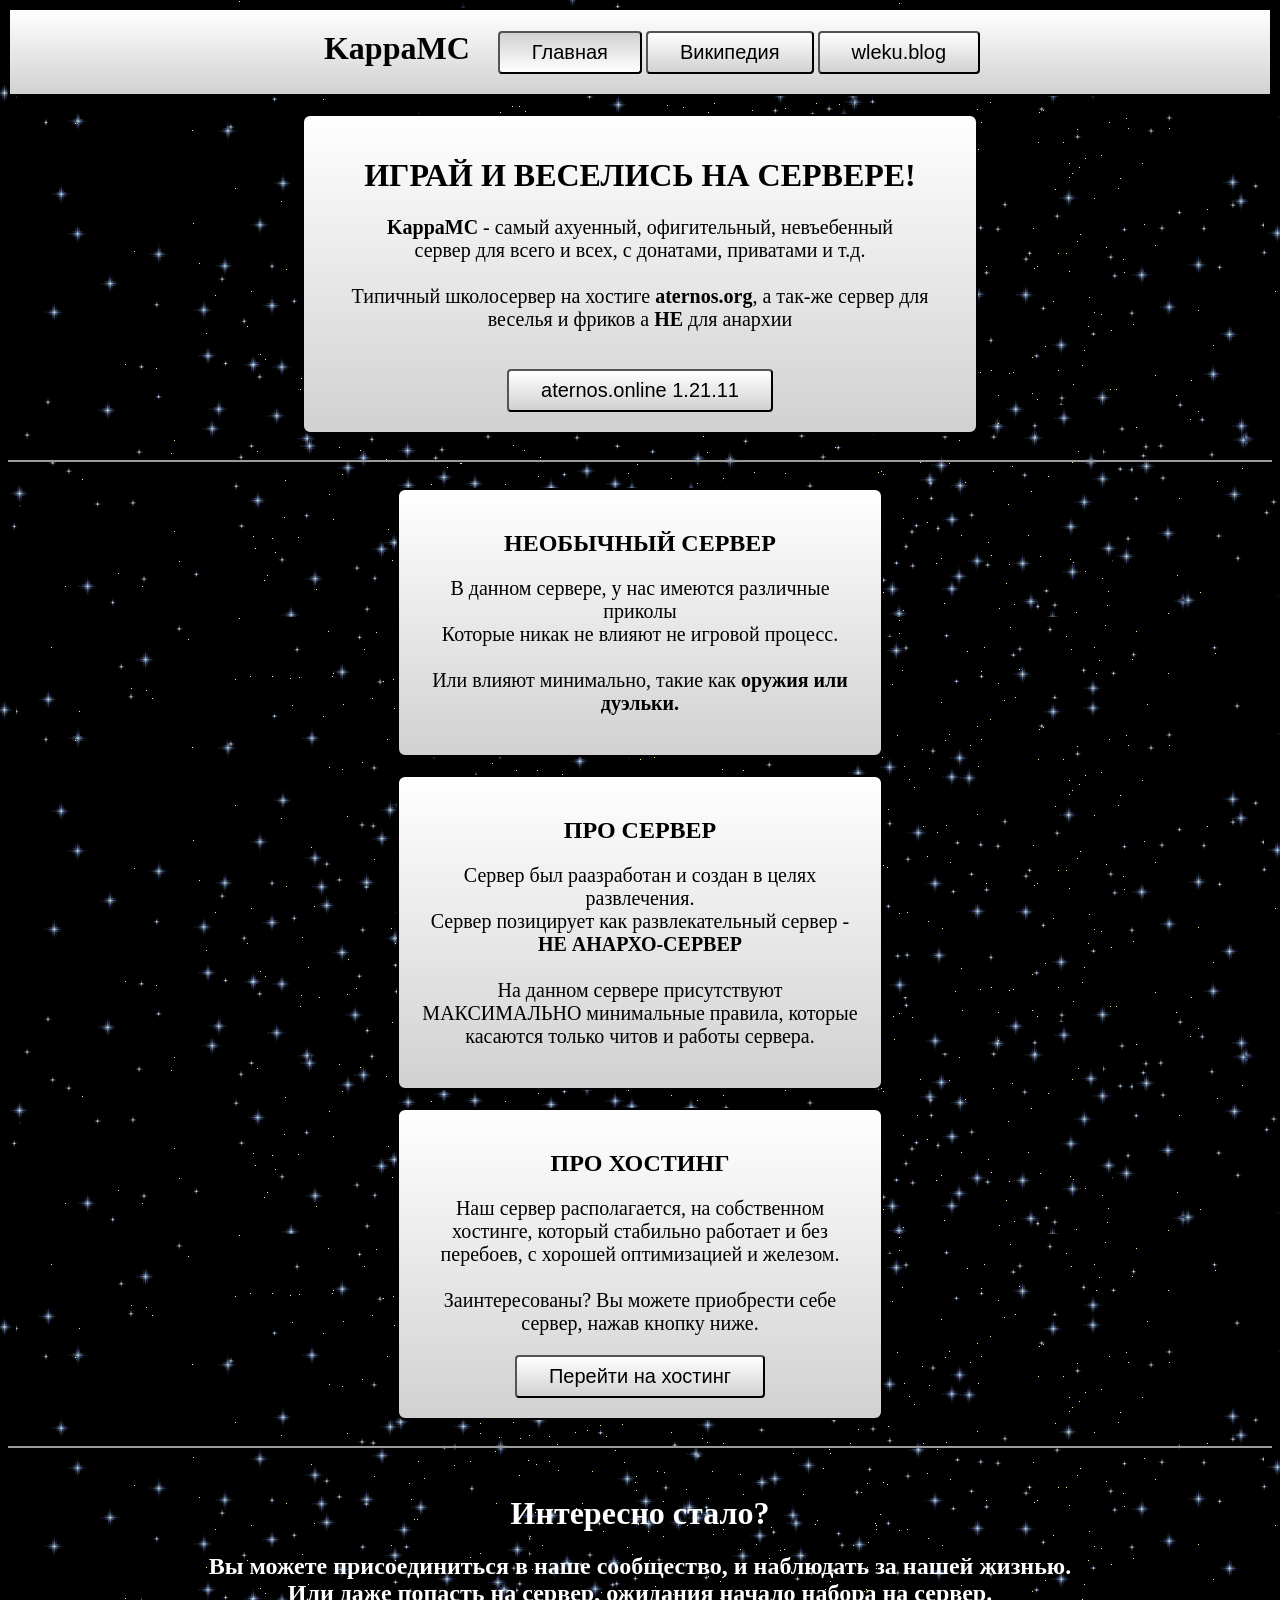
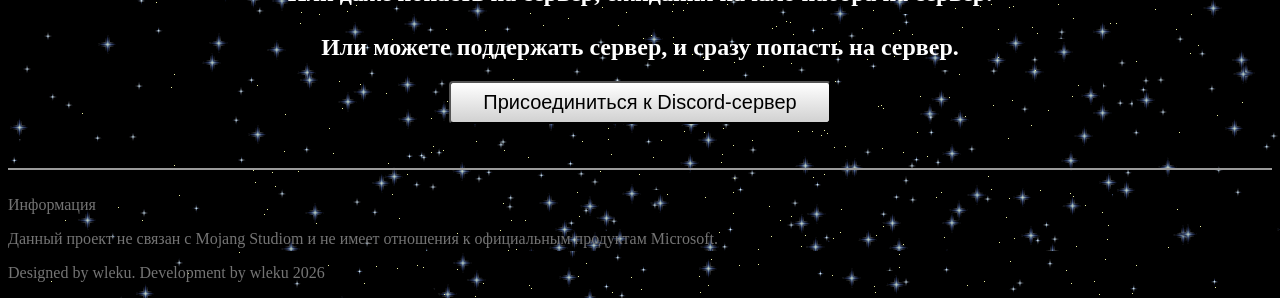
==== index.html @ aa20d333 "Reuploaded all sources website to single repository for website KappaMC" ====
<!DOCTYPE html>
<html lang="en">
<head>
    <meta charset="UTF-8">
    <meta name="viewport" content="width=device-width, initial-scale=1.0">
    <link href="index.css" rel="stylesheet">

    <link rel="icon" href="icon.png" type="image/png">
    <title>KappaMC</title>

    <p id="text-to-copy" class="text-to-copy">aternos.online</p>
</head>
<body>

    <center>
        <div class="nav" id="nav">
            <h1 class="nav_text">KappaMC</h1>
            <a href="#"><button class="nav_button_active">Главная</button></a>
            <a href="/wiki/"><button class="nav_button">Википедия</button></a>
            <a href="https://wleku.blog"><button class="nav_button">wleku.blog</button></a>
        </div>
    </center>

    <br>

    <center>
        <div class="header">
            <h1>ИГРАЙ И ВЕСЕЛИСЬ НА СЕРВЕРЕ!</h1>
            <p class="header_text">
                <b>KappaMC</b> - самый ахуенный, офигительный, невъебенный<br> сервер для всего и всех, с донатами, приватами и т.д.<br> 
                <br>Типичный школосервер на хостиге <b>aternos.org</b>, а так-же сервер для<br> веселья и фриков а <b>НЕ</b> для анархии</p>
                <br>
            <button onclick="copyText()" class="nav_button">aternos.online 1.21.11</button>
        </div>
    </center>

    <br><hr><br>

    <center>
        <div class="blog">
            <h2>НЕОБЫЧНЫЙ СЕРВЕР</h2>
            <p class="header_text">В данном сервере, у нас имеются различные приколы
                <br>Которые никак не влияют не игровой процесс.
                <br><br>Или влияют минимально, такие как <b>оружия или дуэльки.</b></p>
        </div>
        <br>
        <div class="blog">
            <h2>ПРО СЕРВЕР</h2>
            <p class="header_text">Сервер был раазработан и создан в целях развлечения.<br>Сервер позицирует как развлекательный сервер - <b>НЕ АНАРХО-СЕРВЕР</b>
            <br><br>
            На данном сервере присутствуют МАКСИМАЛЬНО минимальные правила, которые касаются только читов и работы сервера.</p>
        </div>
        <br>
        <div class="blog">
            <h2>ПРО ХОСТИНГ</h2>
            <p class="header_text">Наш сервер располагается, на собственном хостинге, который стабильно работает и без перебоев, с хорошей оптимизацией и железом.<br>
                <br>Заинтересованы? Вы можете приобрести себе сервер, нажав кнопку ниже.</p>
            <a href="https://linterna.cloud/"><button class="nav_button">Перейти на хостинг</button></a>
        </div>
    </center>

    <br><hr><br>

    <center>
        <h1 class="white">Интересно стало?</h1>
        <h2 class="white">Вы можете присоединиться в наше сообщество, и наблюдать за нашей жизнью.<br>
        Или даже попасть на сервер, ожидания начало набора на сервер.
        <br><br>Или можете поддержать сервер, и сразу попасть на сервер.</h2>
        <a href="/discord/"><button class="nav_button">Присоединиться к Discord-сервер</button></a><br><br>
    </center>

    <br><hr><br>

    <div class="about">
        <a class="copyright" href="/contact/">Информация</a>
        <p class="copyright">Данный проект не связан с Mojang Studiom и не имеет отношения к официальным продуктам Microsoft.</p> 
        <p class="copyright">Designed by wleku. Development by wleku 2026</p>
    </div>

    <script>
        const nav = document.getElementById("nav");

        window.addEventListener('scroll', () => {
            if (window.innerWidth < 768) {   
                if (window.scrollY < 30) {
                    nav.style.position = 'relative';
                } else {
                    nav.style.position = 'fixed';
                    
                }
            } else {
                nav.style.position = 'relative';
            }
        });

        function copyText() {
            // Получаем текст из элемента
            var text = document.getElementById("text-to-copy").innerText;
            
            // Копируем в буфер обмена
            navigator.clipboard.writeText(text).then(function() {
                alert("Текст скопирован!");
            }).catch(function(err) {
                console.error("Ошибка при копировании: ", err);
            });
        }
        
    </script>
    
</body>
</html>
---- index.css ----
body {
    background-color:cornflowerblue;
    background-image: url('start2.gif');
}

.nav {
    border: 2px solid;
    padding: 20px;
    background-image: linear-gradient(white, rgb(209, 209, 209));
    position: relative;
    display: block;
}

.nav_text {
    display: inline;
    padding: 24px;
}

.nav_button {
    font-size: 20px;
    padding: 8px 32px;
}

.nav_button_active {
    font-size: 20px;
    padding: 8px 32px;
    background-image: linear-gradient(rgb(209, 209, 209), white);
}

.header {
    border: 2px solid;
    padding: 20px;
    width: 50%;

    border-radius: 8px;
    background-image: linear-gradient(white, rgb(209, 209, 209));
}

.blog {
    border: 2px solid;
    padding: 20px;
    width: 35%;

    border-radius: 8px;
    background-image: linear-gradient(white, rgb(209, 209, 209));
}

.header_text {
    font-size: 20px;
}

.ip {
    font-weight: 600;
    font-size: 24px;
}

button {
    background-image: linear-gradient(white, rgb(209, 209, 209));
    transition: background-image 0.2s;
    border-radius: 4px;
}

button:hover {
    background-image: linear-gradient(rgb(209, 209, 209), white);
    transition: background-image 0.2s;
}


hr {
    border: none; /* Removes the default border */
    height: 2px; /* Sets the thickness of the line */
    background-color: rgb(155, 155, 155); /* Sets the color */
}

.white {
    color: white;
}

.text-to-copy {
    position: fixed;
    font-size: 0px;
}

.copyright {
    color: rgb(116, 116, 116);
    text-decoration: none;
}

@media (max-width: 768px) {
    .nav {
        border: 2px solid;
        padding: 0px;
        background-image: linear-gradient(white, rgb(209, 209, 209));
        position: relative;
        display: block;
    }

    .nav_text {
        display: flex;
        justify-content: center;
        padding: 2px;
        font-size: 24px;
    }

    .nav_button {
        font-size: 16px;
        padding: 8px 16px;
        justify-content: center;
        align-items: center;
        margin: 4px;
    }

    .nav_button_active {
        font-size: 16px;
        padding: 8px 16px;
        justify-content: center;
        align-items: center;
        margin: 4px;
    }

    .header {
        border: 2px solid;
        padding: 20px;
        width: 85%;
        font-size: 15px;

        border-radius: 8px;
        background-image: linear-gradient(white, rgb(209, 209, 209));
    }

    .header_text {
        font-size: 16px;
    }

    .blog {
        width: 60%;

        border-radius: 8px;
        background-image: linear-gradient(white, rgb(209, 209, 209));
    }

    .white {
        font-size: 20px;
    }
}
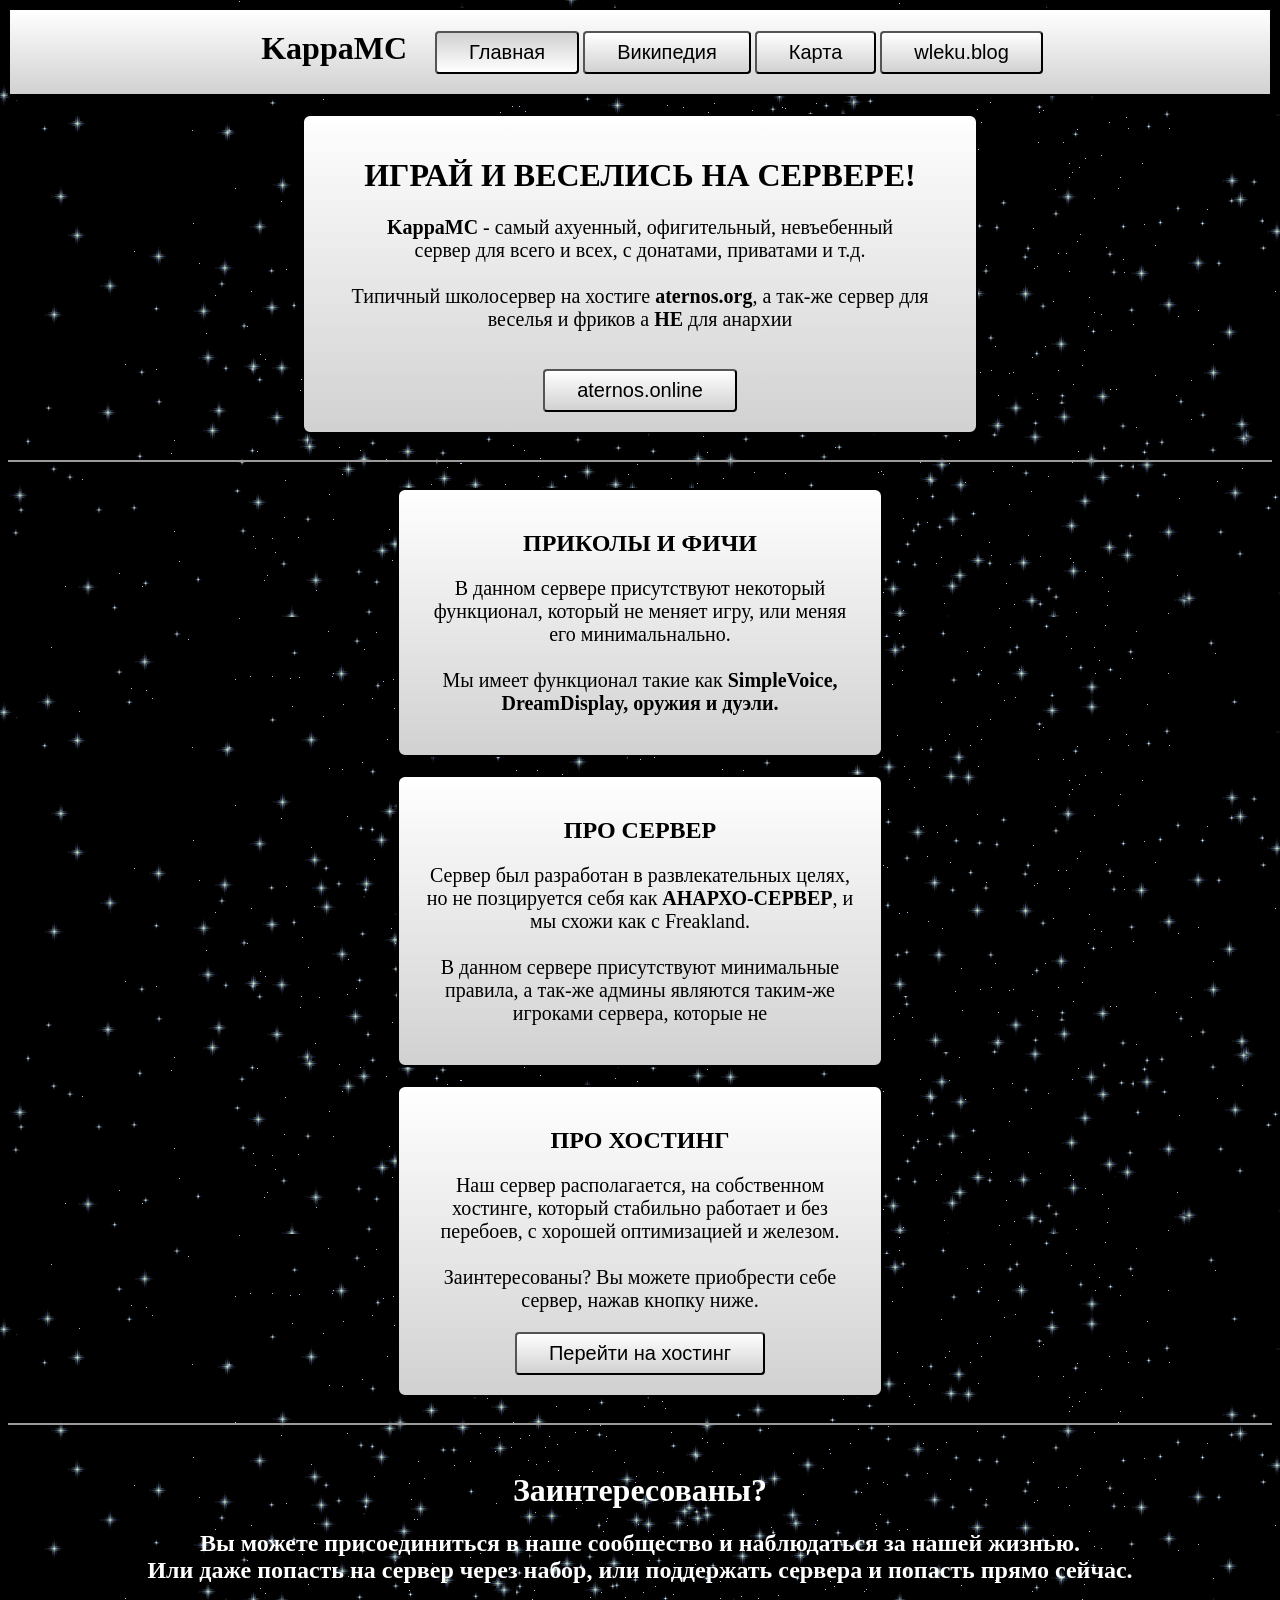
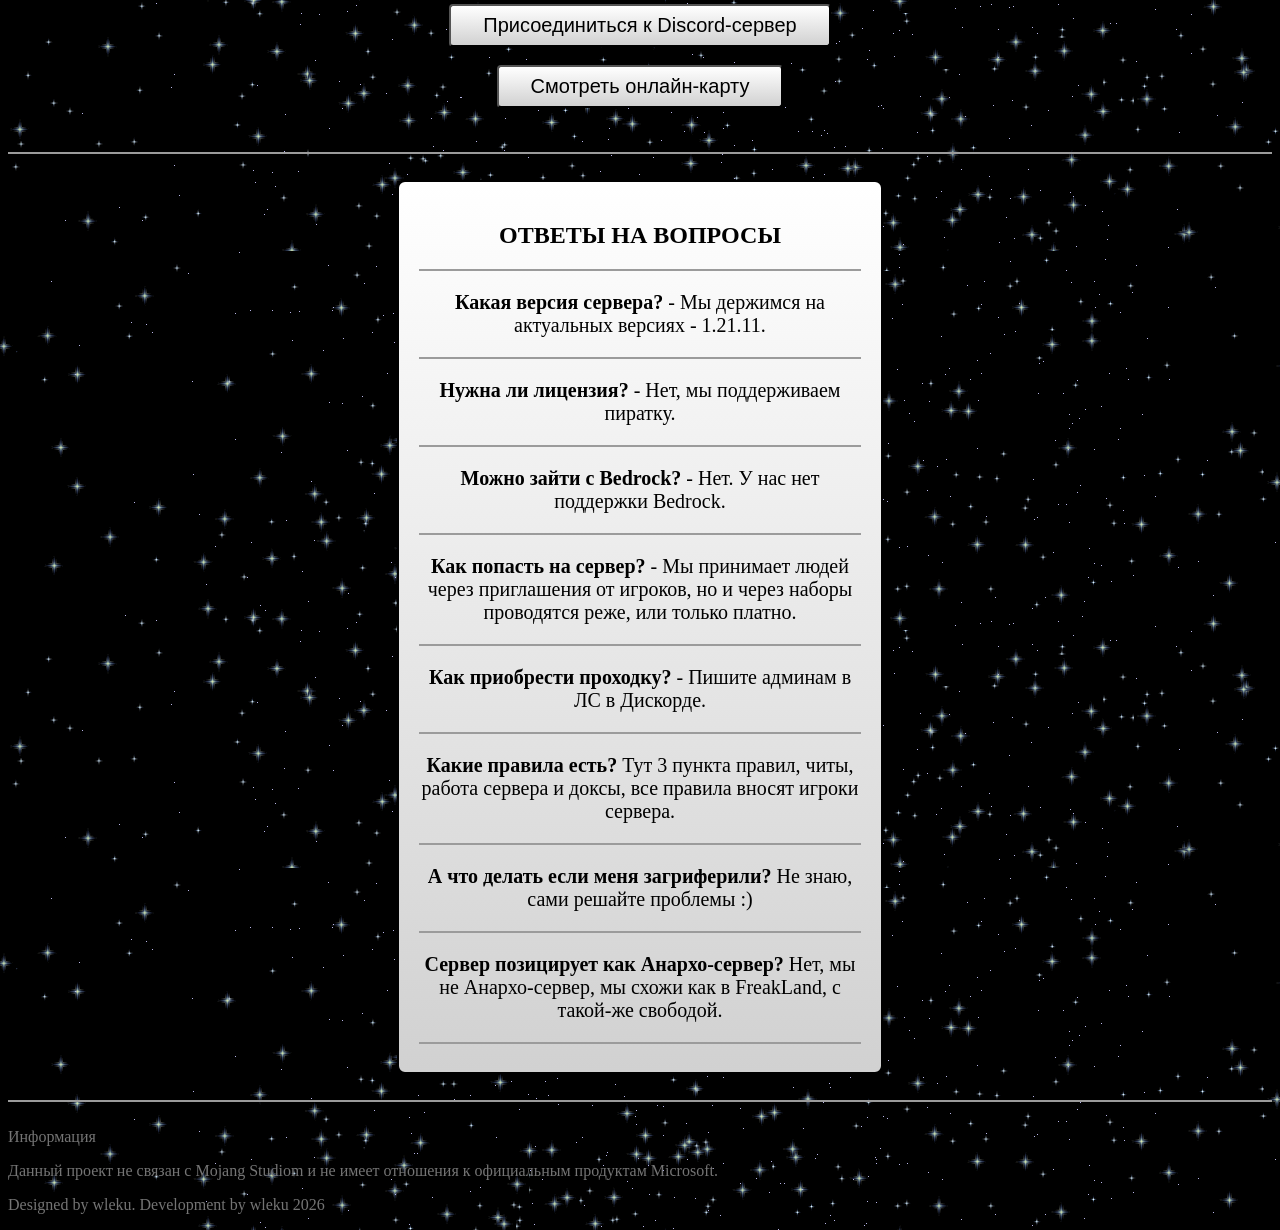
==== commit 7cdc4f3c: "Updated website" ====
--- a/index.html
+++ b/index.html
@@ -17,6 +17,7 @@
             <h1 class="nav_text">KappaMC</h1>
             <a href="#"><button class="nav_button_active">Главная</button></a>
             <a href="/wiki/"><button class="nav_button">Википедия</button></a>
+            <a href="/map/"><button class="nav_button">Карта</button></a>
             <a href="https://wleku.blog"><button class="nav_button">wleku.blog</button></a>
         </div>
     </center>
@@ -30,7 +31,7 @@
                 <b>KappaMC</b> - самый ахуенный, офигительный, невъебенный<br> сервер для всего и всех, с донатами, приватами и т.д.<br> 
                 <br>Типичный школосервер на хостиге <b>aternos.org</b>, а так-же сервер для<br> веселья и фриков а <b>НЕ</b> для анархии</p>
                 <br>
-            <button onclick="copyText()" class="nav_button">aternos.online 1.21.11</button>
+            <button onclick="copyText()" class="nav_button">aternos.online</button>
         </div>
     </center>
 
@@ -38,17 +39,16 @@
 
     <center>
         <div class="blog">
-            <h2>НЕОБЫЧНЫЙ СЕРВЕР</h2>
-            <p class="header_text">В данном сервере, у нас имеются различные приколы
-                <br>Которые никак не влияют не игровой процесс.
-                <br><br>Или влияют минимально, такие как <b>оружия или дуэльки.</b></p>
+            <h2>ПРИКОЛЫ И ФИЧИ</h2>
+            <p class="header_text">В данном сервере присутствуют некоторый функционал, который не меняет игру, или меняя его минимальнально.
+                <br><br>Мы имеет функционал такие как <b>SimpleVoice, DreamDisplay, оружия и дуэли.</b></p>
         </div>
         <br>
         <div class="blog">
             <h2>ПРО СЕРВЕР</h2>
-            <p class="header_text">Сервер был раазработан и создан в целях развлечения.<br>Сервер позицирует как развлекательный сервер - <b>НЕ АНАРХО-СЕРВЕР</b>
+            <p class="header_text">Сервер был разработан в развлекательных целях, но не позцируется себя как <b>АНАРХО-СЕРВЕР</b>, и мы схожи как с Freakland.
             <br><br>
-            На данном сервере присутствуют МАКСИМАЛЬНО минимальные правила, которые касаются только читов и работы сервера.</p>
+            В данном сервере присутствуют минимальные правила, а так-же админы являются таким-же игроками сервера, которые не </p>
         </div>
         <br>
         <div class="blog">
@@ -62,11 +62,28 @@
     <br><hr><br>
 
     <center>
-        <h1 class="white">Интересно стало?</h1>
-        <h2 class="white">Вы можете присоединиться в наше сообщество, и наблюдать за нашей жизнью.<br>
-        Или даже попасть на сервер, ожидания начало набора на сервер.
-        <br><br>Или можете поддержать сервер, и сразу попасть на сервер.</h2>
+        <h1 class="white">Заинтересованы?</h1>
+        <h2 class="white">Вы можете присоединиться в наше сообщество и наблюдаться за нашей жизнью.<br>
+            Или даже попасть на сервер через набор, или поддержать сервера и попасть прямо сейчас.
+        <br></h2>
         <a href="/discord/"><button class="nav_button">Присоединиться к Discord-сервер</button></a><br><br>
+        <a href="/map/"><button class="nav_button">Смотреть онлайн-карту</button></a><br><br>
+    </center>
+
+    <br><hr><br>
+
+    <center>
+        <div class="blog">
+            <h2>ОТВЕТЫ НА ВОПРОСЫ</h2><hr>
+            <p class="header_text"><b>Какая версия сервера?</b> - Мы держимся на актуальных версиях - 1.21.11.</p><hr>
+            <p class="header_text"><b>Нужна ли лицензия?</b> - Нет, мы поддерживаем пиратку.</p><hr>
+            <p class="header_text"><b>Можно зайти с Bedrock?</b> - Нет. У нас нет поддержки Bedrock.</p><hr>
+            <p class="header_text"><b>Как попасть на сервер?</b> - Мы принимает людей через приглашения от игроков, но и через наборы проводятся реже, или только платно.</p><hr>
+            <p class="header_text"><b>Как приобрести проходку?</b> - Пишите админам в ЛС в Дискорде.</p><hr>
+            <p class="header_text"><b>Какие правила есть?</b> Тут 3 пункта правил, читы, работа сервера и доксы, все правила вносят игроки сервера.</p><hr>
+            <p class="header_text"><b>А что делать если меня загриферили?</b> Не знаю, сами решайте проблемы :)</p><hr>
+            <p class="header_text"><b>Сервер позицирует как Анархо-сервер?</b> Нет, мы не Анархо-сервер, мы схожи как в FreakLand, с такой-же свободой.</p><hr>
+        </div>
     </center>
 
     <br><hr><br>
@@ -76,6 +93,7 @@
         <p class="copyright">Данный проект не связан с Mojang Studiom и не имеет отношения к официальным продуктам Microsoft.</p> 
         <p class="copyright">Designed by wleku. Development by wleku 2026</p>
     </div>
+    
 
     <script>
         const nav = document.getElementById("nav");
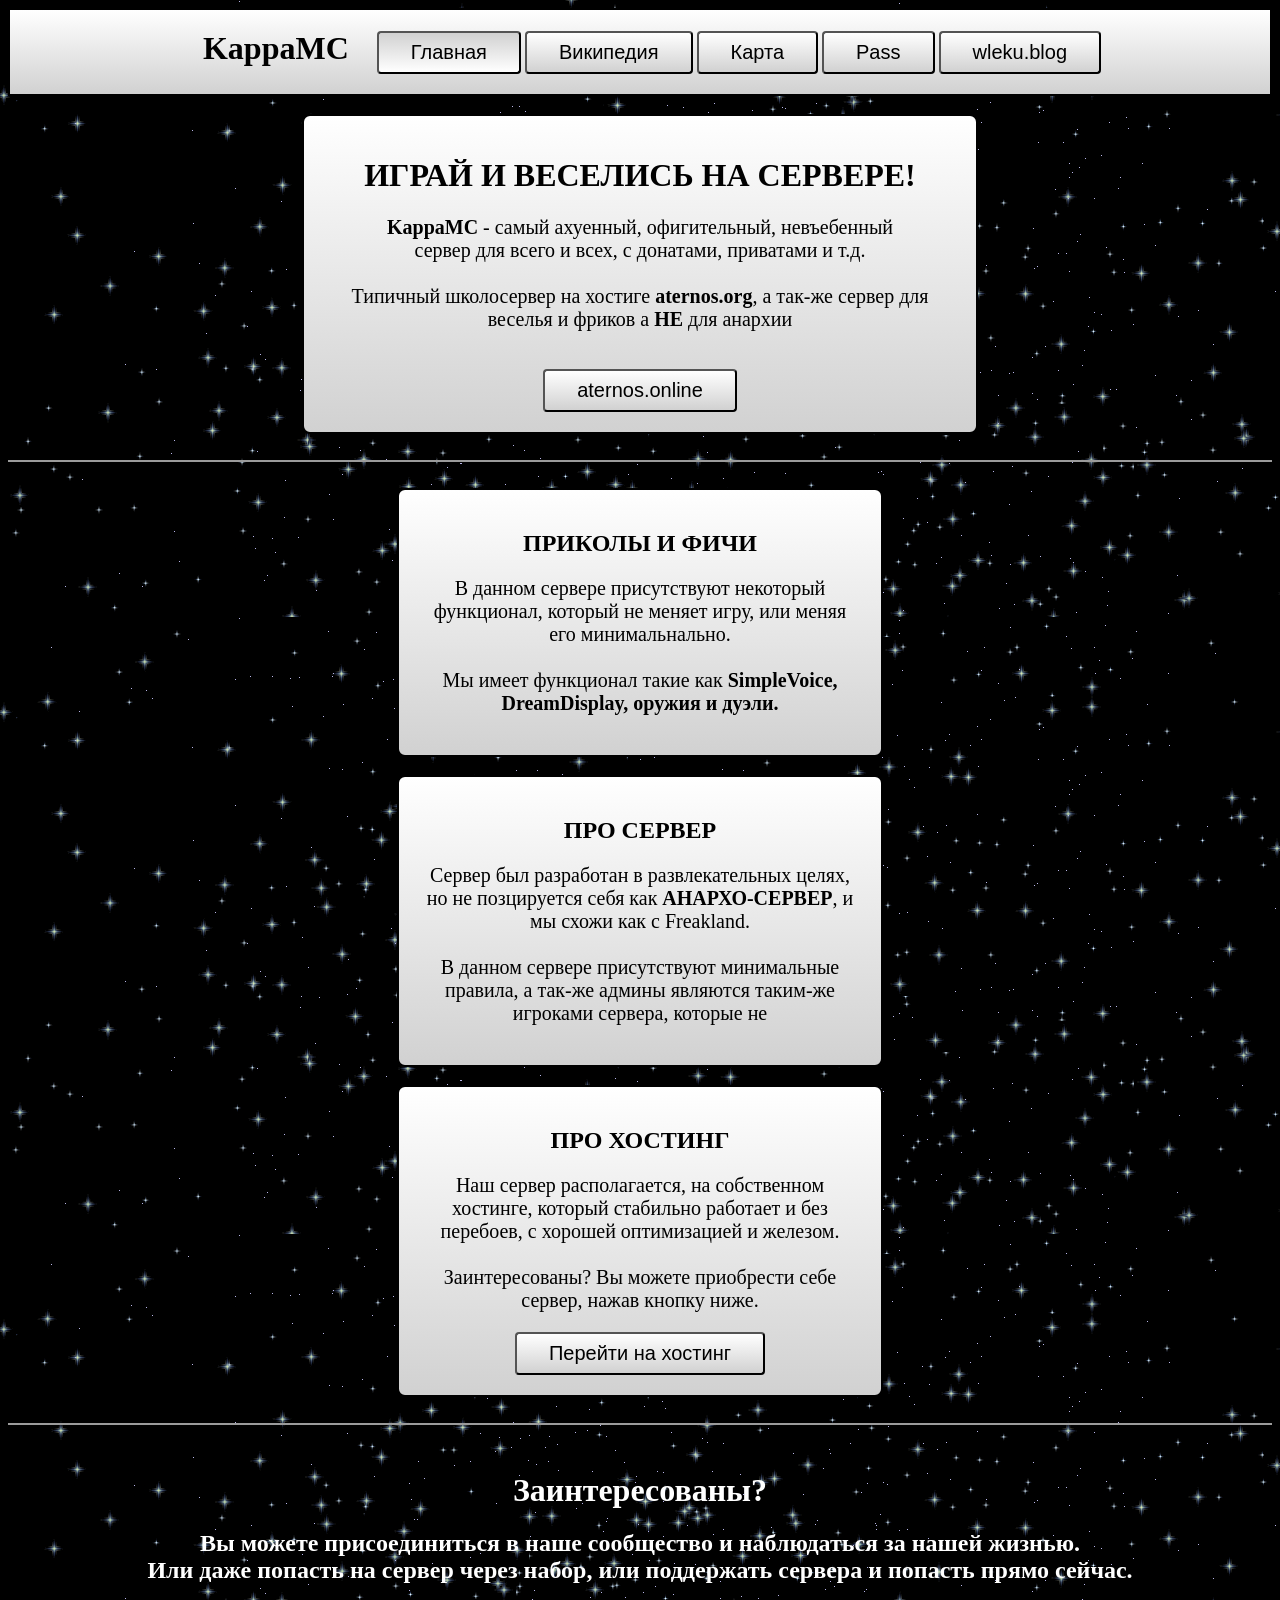
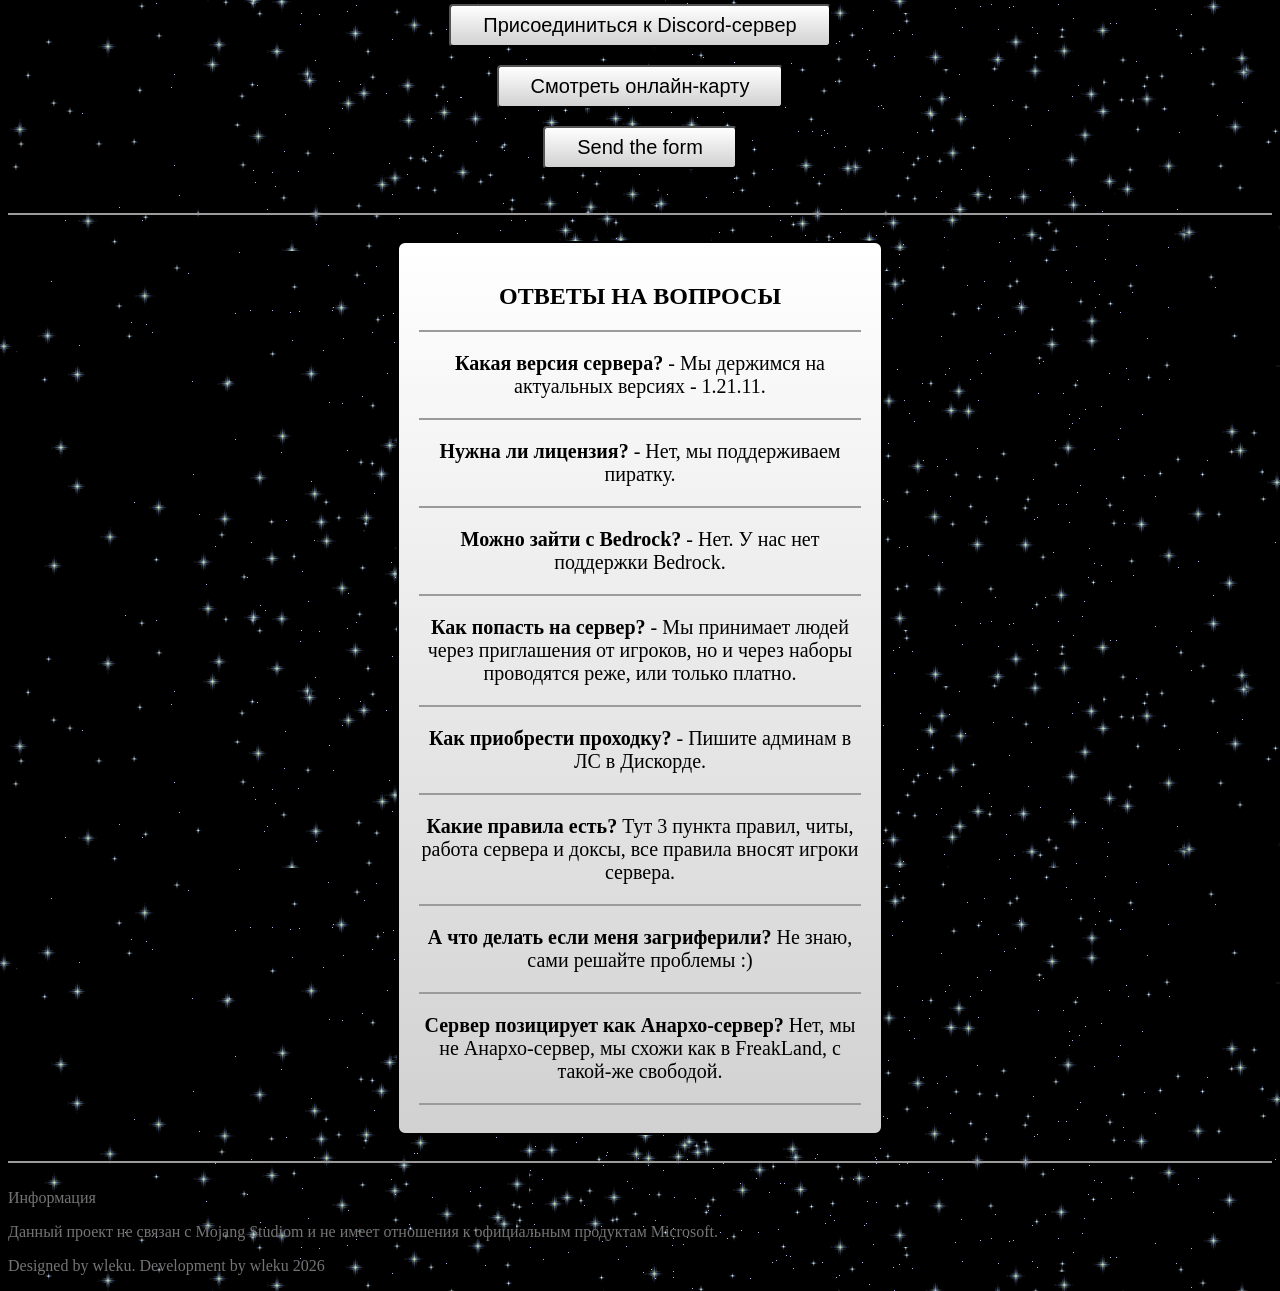
==== commit 0bd9af17: "Added page for form for get access to server" ====
--- a/index.html
+++ b/index.html
@@ -18,6 +18,7 @@
             <a href="#"><button class="nav_button_active">Главная</button></a>
             <a href="/wiki/"><button class="nav_button">Википедия</button></a>
             <a href="/map/"><button class="nav_button">Карта</button></a>
+            <a href="/pass/"><button class="nav_button">Pass</button></a>
             <a href="https://wleku.blog"><button class="nav_button">wleku.blog</button></a>
         </div>
     </center>
@@ -68,6 +69,7 @@
         <br></h2>
         <a href="/discord/"><button class="nav_button">Присоединиться к Discord-сервер</button></a><br><br>
         <a href="/map/"><button class="nav_button">Смотреть онлайн-карту</button></a><br><br>
+        <a href="/pass/"><button class="nav_button">Send the form</button></a><br><br>
     </center>
 
     <br><hr><br>
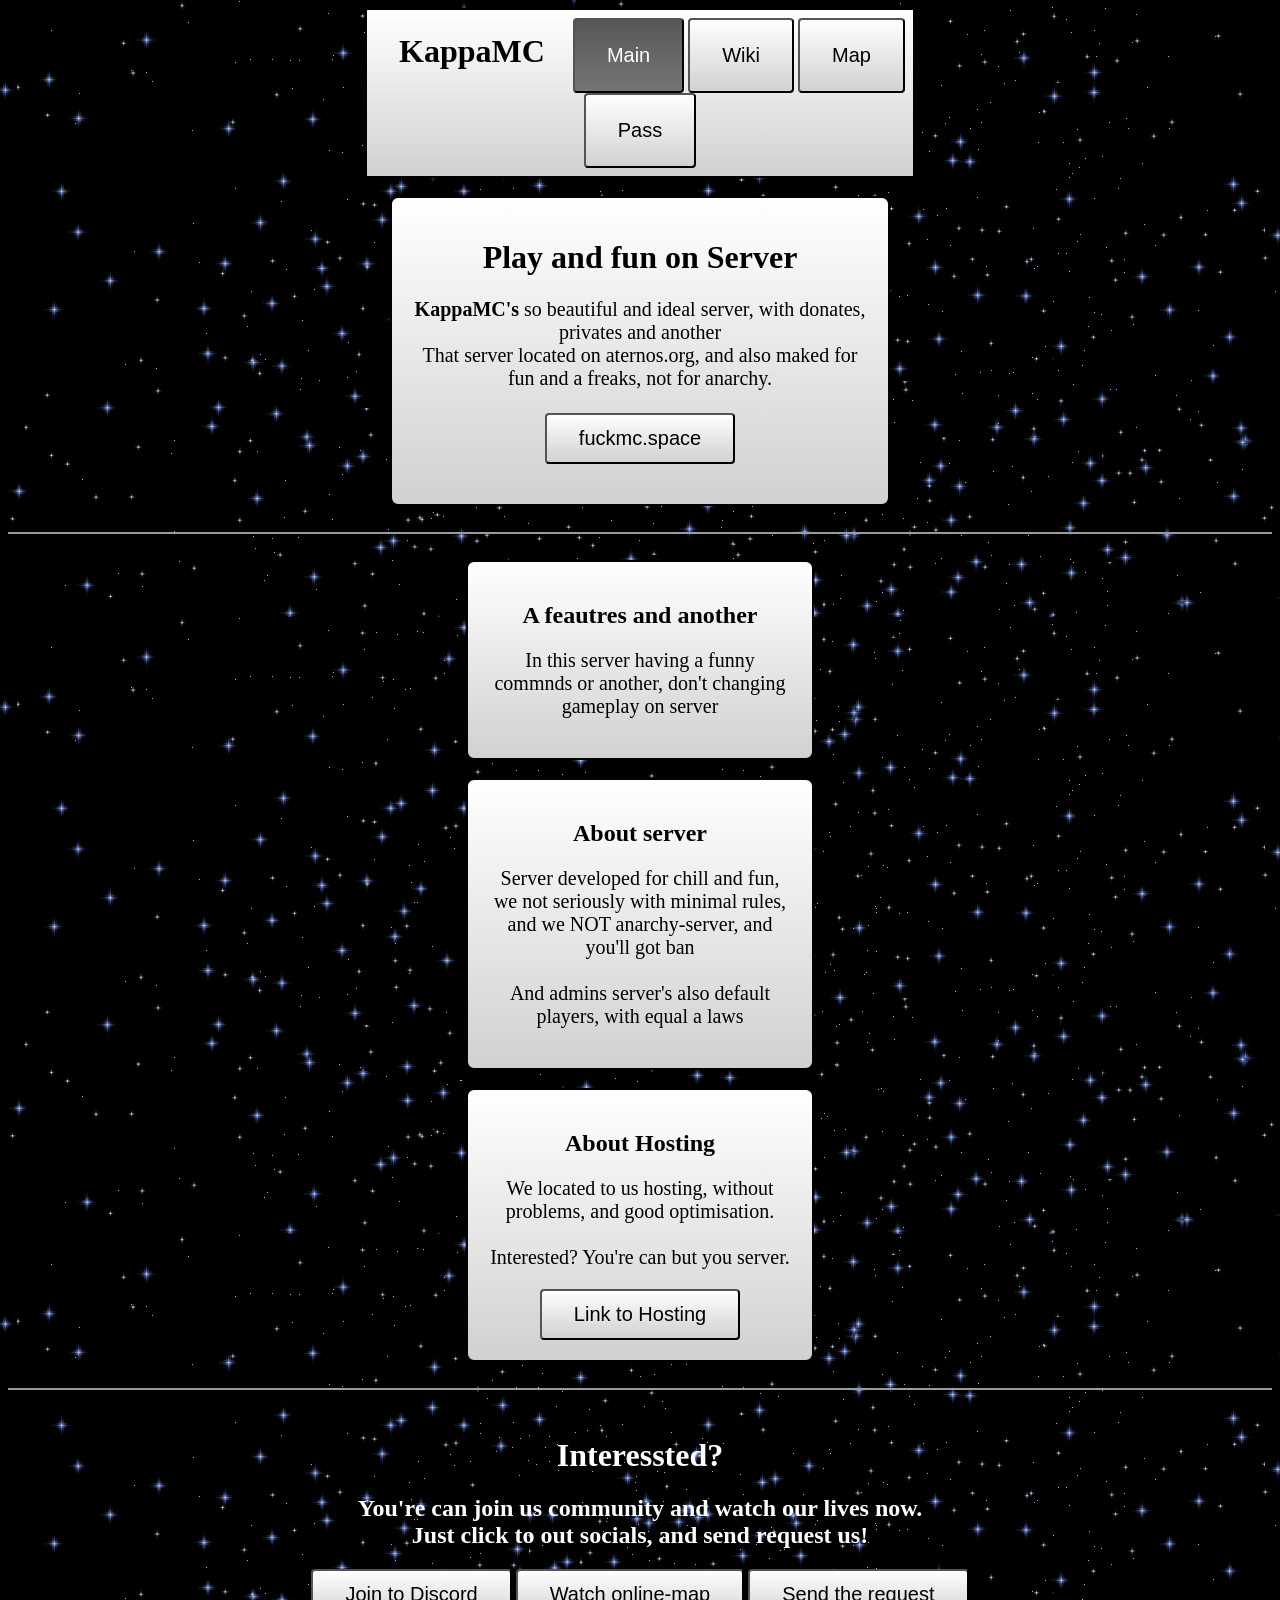
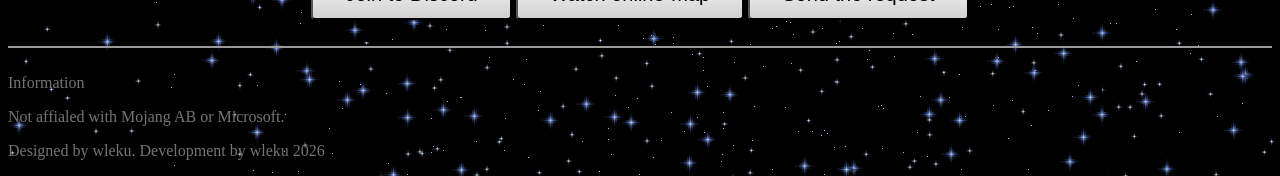
==== commit fe9ccaec: "Translated into English" ====
--- a/index.html
+++ b/index.html
@@ -15,11 +15,10 @@
     <center>
         <div class="nav" id="nav">
             <h1 class="nav_text">KappaMC</h1>
-            <a href="#"><button class="nav_button_active">Главная</button></a>
-            <a href="/wiki/"><button class="nav_button">Википедия</button></a>
-            <a href="/map/"><button class="nav_button">Карта</button></a>
+            <a href="#"><button class="nav_button_active">Main</button></a>
+            <a href="/wiki/"><button class="nav_button">Wiki</button></a>
+            <a href="/map/"><button class="nav_button">Map</button></a>
             <a href="/pass/"><button class="nav_button">Pass</button></a>
-            <a href="https://wleku.blog"><button class="nav_button">wleku.blog</button></a>
         </div>
     </center>
 
@@ -27,12 +26,11 @@
 
     <center>
         <div class="header">
-            <h1>ИГРАЙ И ВЕСЕЛИСЬ НА СЕРВЕРЕ!</h1>
+            <h1>Play and fun on Server</h1>
             <p class="header_text">
-                <b>KappaMC</b> - самый ахуенный, офигительный, невъебенный<br> сервер для всего и всех, с донатами, приватами и т.д.<br> 
-                <br>Типичный школосервер на хостиге <b>aternos.org</b>, а так-же сервер для<br> веселья и фриков а <b>НЕ</b> для анархии</p>
-                <br>
-            <button onclick="copyText()" class="nav_button">aternos.online</button>
+                <b>KappaMC's</b> so beautiful and ideal server, with donates, privates and another<br>
+                That server located on aternos.org, and also maked for fun and a freaks, not for anarchy.<br>
+            <br><button onclick="copyText()">fuckmc.space</button>
         </div>
     </center>
 
@@ -40,59 +38,40 @@
 
     <center>
         <div class="blog">
-            <h2>ПРИКОЛЫ И ФИЧИ</h2>
-            <p class="header_text">В данном сервере присутствуют некоторый функционал, который не меняет игру, или меняя его минимальнально.
-                <br><br>Мы имеет функционал такие как <b>SimpleVoice, DreamDisplay, оружия и дуэли.</b></p>
+            <h2>A feautres and another</h2>
+            <p class="header_text">In this server having a funny commnds or another, don't changing gameplay on server</b></p>
         </div>
         <br>
         <div class="blog">
-            <h2>ПРО СЕРВЕР</h2>
-            <p class="header_text">Сервер был разработан в развлекательных целях, но не позцируется себя как <b>АНАРХО-СЕРВЕР</b>, и мы схожи как с Freakland.
-            <br><br>
-            В данном сервере присутствуют минимальные правила, а так-же админы являются таким-же игроками сервера, которые не </p>
+            <h2>About server</h2>
+            <p class="header_text">Server developed for chill and fun, we not seriously with minimal rules, and we NOT anarchy-server, and you'll got ban<br><br>
+            And admins server's also default players, with equal a laws</p>
         </div>
         <br>
         <div class="blog">
-            <h2>ПРО ХОСТИНГ</h2>
-            <p class="header_text">Наш сервер располагается, на собственном хостинге, который стабильно работает и без перебоев, с хорошей оптимизацией и железом.<br>
-                <br>Заинтересованы? Вы можете приобрести себе сервер, нажав кнопку ниже.</p>
-            <a href="https://linterna.cloud/"><button class="nav_button">Перейти на хостинг</button></a>
+            <h2>About Hosting</h2>
+            <p class="header_text">We located to us hosting, without problems, and good optimisation.<br><br>
+            Interested? You're can but you server.</p>
+            <a href="https://linterna.cloud/"><button>Link to Hosting</button></a>
         </div>
     </center>
 
     <br><hr><br>
 
     <center>
-        <h1 class="white">Заинтересованы?</h1>
-        <h2 class="white">Вы можете присоединиться в наше сообщество и наблюдаться за нашей жизнью.<br>
-            Или даже попасть на сервер через набор, или поддержать сервера и попасть прямо сейчас.
-        <br></h2>
-        <a href="/discord/"><button class="nav_button">Присоединиться к Discord-сервер</button></a><br><br>
-        <a href="/map/"><button class="nav_button">Смотреть онлайн-карту</button></a><br><br>
-        <a href="/pass/"><button class="nav_button">Send the form</button></a><br><br>
-    </center>
-
-    <br><hr><br>
-
-    <center>
-        <div class="blog">
-            <h2>ОТВЕТЫ НА ВОПРОСЫ</h2><hr>
-            <p class="header_text"><b>Какая версия сервера?</b> - Мы держимся на актуальных версиях - 1.21.11.</p><hr>
-            <p class="header_text"><b>Нужна ли лицензия?</b> - Нет, мы поддерживаем пиратку.</p><hr>
-            <p class="header_text"><b>Можно зайти с Bedrock?</b> - Нет. У нас нет поддержки Bedrock.</p><hr>
-            <p class="header_text"><b>Как попасть на сервер?</b> - Мы принимает людей через приглашения от игроков, но и через наборы проводятся реже, или только платно.</p><hr>
-            <p class="header_text"><b>Как приобрести проходку?</b> - Пишите админам в ЛС в Дискорде.</p><hr>
-            <p class="header_text"><b>Какие правила есть?</b> Тут 3 пункта правил, читы, работа сервера и доксы, все правила вносят игроки сервера.</p><hr>
-            <p class="header_text"><b>А что делать если меня загриферили?</b> Не знаю, сами решайте проблемы :)</p><hr>
-            <p class="header_text"><b>Сервер позицирует как Анархо-сервер?</b> Нет, мы не Анархо-сервер, мы схожи как в FreakLand, с такой-же свободой.</p><hr>
-        </div>
+        <h1 class="white">Interessted?</h1>
+        <h2 class="white">You're can join us community and watch our lives now.<br>
+        Just click to out socials, and send request us!</h2>
+        <a href="/discord/"><button>Join to Discord</button></a>
+        <a href="/map/"><button>Watch online-map</button></a>
+        <a href="/pass/"><button>Send the request</button></a>
     </center>
 
     <br><hr><br>
 
     <div class="about">
-        <a class="copyright" href="/contact/">Информация</a>
-        <p class="copyright">Данный проект не связан с Mojang Studiom и не имеет отношения к официальным продуктам Microsoft.</p> 
+        <a class="copyright" href="/contact/">Information</a>
+        <p class="copyright">Not affialed with Mojang AB or Microsoft.</p> 
         <p class="copyright">Designed by wleku. Development by wleku 2026</p>
     </div>
     
--- a/index.css
+++ b/index.css
@@ -5,7 +5,8 @@
 
 .nav {
     border: 2px solid;
-    padding: 20px;
+    padding: 8px;
+    width: 42%;
     background-image: linear-gradient(white, rgb(209, 209, 209));
     position: relative;
     display: block;
@@ -18,19 +19,29 @@
 
 .nav_button {
     font-size: 20px;
-    padding: 8px 32px;
+    padding: 24px 32px;
+}
+
+button {
+    font-size: 20px;
+    padding: 12px 32px;
 }
 
 .nav_button_active {
     font-size: 20px;
-    padding: 8px 32px;
-    background-image: linear-gradient(rgb(209, 209, 209), white);
+    padding: 24px 32px;
+    color: white;
+    background-image: linear-gradient(rgb(87, 87, 87), rgb(117, 117, 117));
+}
+
+.nav_button_active:hover {
+    background-image: linear-gradient(rgb(87, 87, 87), rgb(117, 117, 117));
 }
 
 .header {
     border: 2px solid;
     padding: 20px;
-    width: 50%;
+    width: 36%;
 
     border-radius: 8px;
     background-image: linear-gradient(white, rgb(209, 209, 209));
@@ -39,7 +50,7 @@
 .blog {
     border: 2px solid;
     padding: 20px;
-    width: 35%;
+    width: 24%;
 
     border-radius: 8px;
     background-image: linear-gradient(white, rgb(209, 209, 209));
@@ -89,6 +100,7 @@
 @media (max-width: 768px) {
     .nav {
         border: 2px solid;
+        width: 95%;
         padding: 0px;
         background-image: linear-gradient(white, rgb(209, 209, 209));
         position: relative;
@@ -103,6 +115,15 @@
     }
 
     .nav_button {
+        font-size: 16px;
+        padding: 8px 16px;
+        justify-content: center;
+        align-items: center;
+        margin: 4px;
+    }
+
+    
+    button {
         font-size: 16px;
         padding: 8px 16px;
         justify-content: center;
